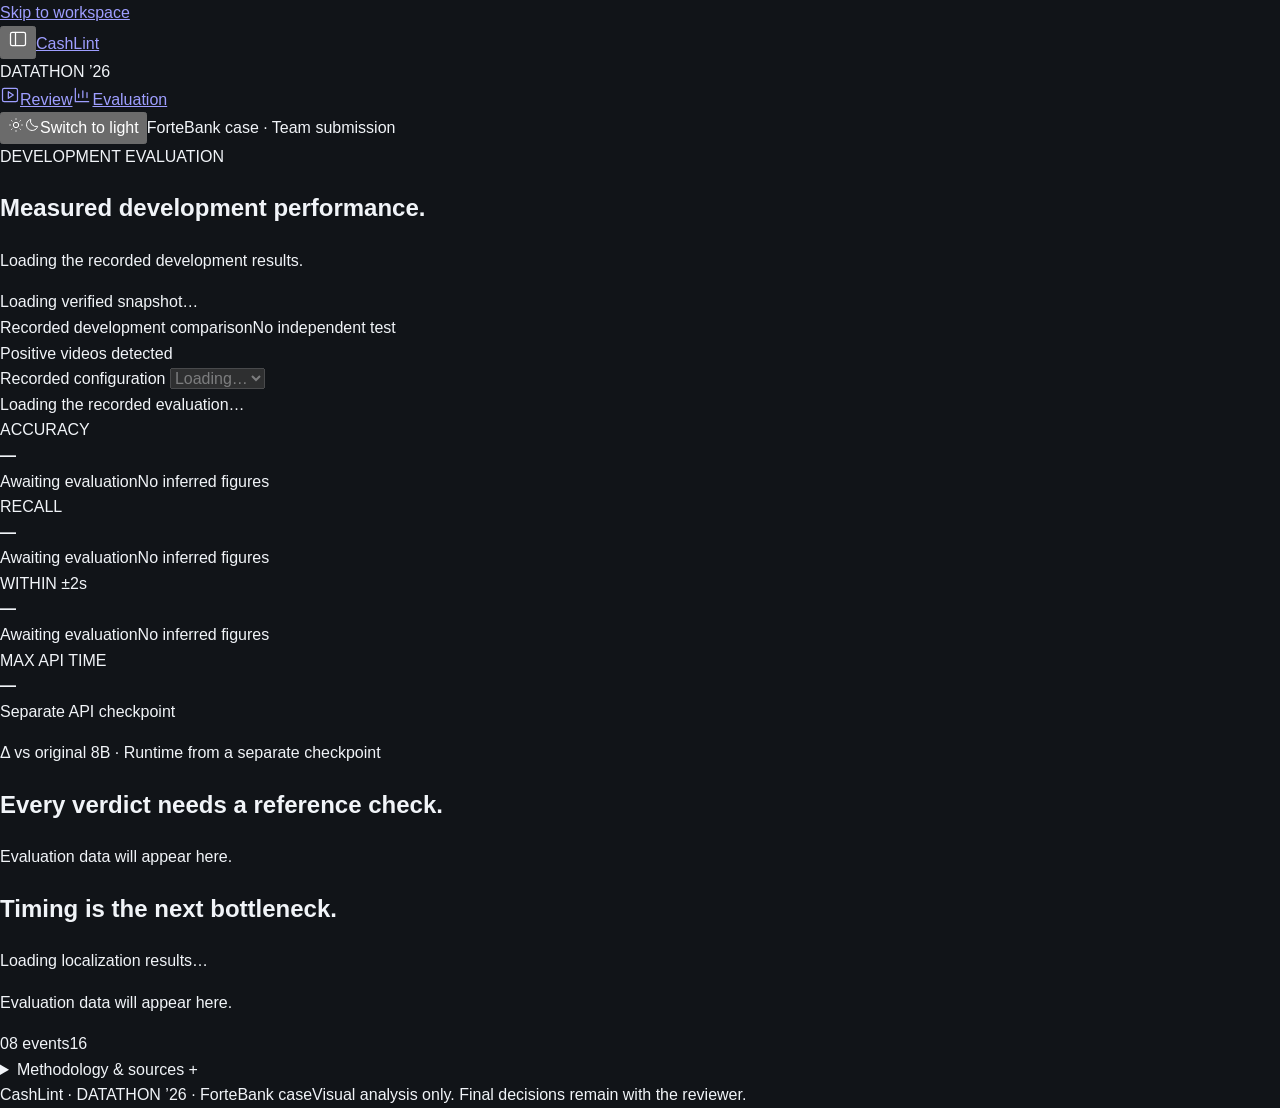
==== service/static/evaluation.html @ b812cc2b "Publish code review snapshot of local video recognition service" ====
<!doctype html>
<html lang="en" data-theme="dark" data-sidebar="open">
<head>
<meta charset="utf-8"><meta name="viewport" content="width=device-width,initial-scale=1">
<meta name="description" content="Evidence-led review of cash-handling video. DATATHON '26, ForteBank case.">
<title>Evaluation · CashLint</title>
<script src="/static/theme.js"></script>
<script src="/static/shell.js"></script>
<link rel="stylesheet" href="/styles/tokens.css"><link rel="stylesheet" href="/static/workspace.css">
<script src="/static/workspace.js" defer></script>
<script src="/static/evaluation.js" defer></script>
</head>
<body data-page="evaluation">
<a class="skip-link" href="#main-content">Skip to workspace</a>
<header class="topbar"><button id="sidebar-toggle" class="sidebar-toggle" type="button" aria-label="Toggle sidebar" aria-controls="workspace-sidebar" aria-expanded="true" title="Close sidebar"><svg width="20" height="20" viewBox="0 0 24 24" fill="none" aria-hidden="true"><rect x="3" y="4" width="18" height="16" rx="2" stroke="currentColor" stroke-width="1.5"/><path d="M9 4v16" stroke="currentColor" stroke-width="1.5"/></svg></button><a class="wordmark" href="/review" aria-label="CashLint review workspace">CashLint</a><div class="topbar-right"><span>DATATHON ’26</span></div></header>
<aside class="sidebar" id="workspace-sidebar" aria-label="Workspace navigation"><nav><a class="nav-item" href="/review" data-current-review><svg class="nav-icon" width="20" height="20" viewBox="0 0 24 24" fill="none" aria-hidden="true"><rect x="3" y="4" width="18" height="16" rx="2" stroke="currentColor" stroke-width="1.5"/><path d="m10 8 6 4-6 4V8Z" stroke="currentColor" stroke-width="1.5" stroke-linejoin="round"/></svg>Review</a><a class="nav-item active" href="/evaluation" aria-current="page"><svg class="nav-icon" width="20" height="20" viewBox="0 0 24 24" fill="none" aria-hidden="true"><path d="M4 4v16h16M8 15v-4m5 4V7m5 8v-6" stroke="currentColor" stroke-width="1.5" stroke-linecap="round"/></svg>Evaluation</a></nav><div class="sidebar-bottom"><button class="theme-toggle" type="button" aria-label="Switch to light" title="Switch to light"><svg class="theme-sun" width="16" height="16" viewBox="0 0 24 24" fill="none" aria-hidden="true"><circle cx="12" cy="12" r="4" stroke="currentColor" stroke-width="1.5"/><path d="M12 2v2m0 16v2M2 12h2m16 0h2M5 5l1.5 1.5m11 11L19 19M5 19l1.5-1.5m11-11L19 5" stroke="currentColor" stroke-width="1.5"/></svg><svg class="theme-moon" width="16" height="16" viewBox="0 0 24 24" fill="none" aria-hidden="true"><path d="M20.5 14a8.5 8.5 0 0 1-10.5-10.5A8.5 8.5 0 1 0 20.5 14Z" stroke="currentColor" stroke-width="1.5" stroke-linejoin="round"/></svg><span class="theme-label">Switch to light</span></button><span class="sidebar-case">ForteBank case · Team submission</span></div></aside><button class="sidebar-backdrop" type="button" aria-label="Close sidebar" tabindex="-1" hidden></button>

<main id="main-content"><section id="overview" aria-labelledby="overview-title"><div class="page-heading evaluation-heading"><div><div class="eyebrow"><span class="accent-rule"></span> DEVELOPMENT EVALUATION</div><h1 id="overview-title">Measured development performance.</h1><p id="measured-headline">Loading the recorded development results.</p></div><span class="snapshot" id="snapshot">Loading verified snapshot…</span></div>
<div class="scope-strip"><span id="scope-total">Recorded development comparison</span><span>No independent test</span></div>
<div class="evaluation-toolbar"><div class="comparison-group"><span class="small-label comparison-title">Positive videos detected</span><dl id="configuration-comparison" class="configuration-comparison" aria-label="Positive videos detected across recorded configurations" hidden></dl></div><label class="recipe-label" for="recipe">Recorded configuration <select id="recipe" disabled><option>Loading…</option></select></label></div>
<div id="metrics-loading" class="loading-line" role="status">Loading the recorded evaluation…</div><div id="metrics-error" class="notice" role="alert" hidden>Metrics unavailable. Video review is still available.</div>
<div class="kpis" id="kpis" aria-live="polite" aria-busy="true">
<article class="kpi"><div class="kpi-label" title="VERDICT ACCURACY">ACCURACY</div><div class="kpi-main"><strong id="accuracy-value">—</strong></div><div class="kpi-meta"><span class="delta" id="accuracy-delta">Awaiting evaluation</span><span id="accuracy-detail">No inferred figures</span></div></article>
<article class="kpi"><div class="kpi-label" title="POSITIVE VIDEOS FOUND">RECALL</div><div class="kpi-main"><strong id="recall-value">—</strong></div><div class="kpi-meta"><span class="delta" id="recall-delta">Awaiting evaluation</span><span id="recall-detail">No inferred figures</span></div></article>
<article class="kpi"><div class="kpi-label" title="EVENTS WITHIN ±2 SECONDS">WITHIN ±2s</div><div class="kpi-main"><strong id="timing-value">—</strong></div><div class="kpi-meta"><span class="delta" id="timing-delta">Awaiting evaluation</span><span id="timing-detail">No inferred figures</span></div></article>
<article class="kpi"><div class="kpi-label" title="SLOWEST OBSERVED API JOB">MAX API TIME</div><div class="kpi-main"><strong id="runtime-value">—</strong></div><div class="kpi-meta"><span id="runtime-detail">Separate API checkpoint</span></div></article>
</div>
<p class="kpi-context">Δ vs original 8B · Runtime from a separate checkpoint</p><div class="chart-grid">
<article class="chart-panel"><h2 id="outcome-title">Every verdict needs a reference check.</h2><div id="outcomes" class="confusion-matrix"><p class="empty-inline">Evaluation data will appear here.</p></div><p class="chart-foot" id="matrix-warning" hidden></p></article>
<article class="chart-panel localization-panel"><h2 id="localization-title">Timing is the next bottleneck.</h2><p class="chart-subtitle" id="localization-takeaway">Loading localization results…</p><div id="localization-chart" class="localization-chart"><p class="empty-inline">Evaluation data will appear here.</p></div><div class="chart-scale" aria-hidden="true"><span>0</span><span>8 events</span><span>16</span></div></article>
</div>
<details class="methodology"><summary>Methodology & sources <span>+</span></summary><div><div class="benchmark-notes"><p class="mini-note">The comparison row shows the three recorded configurations. Runtime is a separate API checkpoint.</p><p class="target-foot"><span class="small-label">ACCURACY TARGET · NOT YET ACHIEVED</span><span id="target-gap">Measured result loading…</span><span>Future target: ≥90%</span></p></div><p><span id="runtime-delta">Checkpoint loading</span></p><section class="evaluation-priority"><span class="small-label">WHAT THE MEASUREMENTS SHOW</span><h2 id="evaluation-priority-title">Remaining gaps in the selected configuration.</h2><p id="evaluation-next">Results and remaining gaps will appear with the recorded evaluation.</p></section><div class="chart-foot" id="outcome-foot">Failures remain in the evaluation denominator.</div><p>Recorded development comparisons, not independent test results or a predicted jury score. All supplied recordings were previously inspected. Model choice and prompts may overfit. Conditional type accuracy is not overall recognition accuracy.</p><p>Localization uses one-to-one matching within ±2s.</p><p id="source-caption">Source: recorded team evaluation artifacts.</p><p>The row compares recorded recipes, not a time series. Runtime reports the actual maximum from a separate checkpoint across seven transformation groups. Selecting a recipe replays measured summaries; it does not run or deploy a model.</p></div></details>
</section><footer><span>CashLint · DATATHON ’26 · ForteBank case</span><span>Visual analysis only. Final decisions remain with the reviewer.</span></footer></main>
</body></html>
---- styles/tokens.css ----
/* DATATHON '26 · ForteBank case
 * Accent: Forte Magenta, https://forte.kz/en/logo (#A31551).
 * All fonts are bundled locally; figures use tabular numerals.
 */
@font-face {
  font-family: "IBM Plex Sans";
  src: url("/static/fonts/ibm-plex-sans.woff2") format("woff2");
  font-style: normal;
  font-weight: 100 700;
  font-display: swap;
}
@font-face {
  font-family: "Space Grotesk";
  src: url("/static/fonts/space-grotesk.woff2") format("woff2");
  font-style: normal;
  font-weight: 300 700;
  font-display: swap;
}
:root {
  --neutral-0: #ffffff;
  --neutral-50: #fafaf9;
  --neutral-100: #f3f3f1;
  --neutral-200: #e4e4e1;
  --neutral-300: #cdceca;
  --neutral-400: #a1a39e;
  --neutral-500: #626960;
  --neutral-600: #4b534b;
  --neutral-700: #40443e;
  --neutral-800: #292d27;
  --neutral-900: #181c17;
  --accent: #a31551;
  --accent-ink: var(--accent);
  --accent-soft: #f7e9ef;
  --accent-fill: var(--accent);
  --on-accent: #ffffff;
  --media-bg: #090b0d;
  --media-text: #cdd3da;
  --font-body: "IBM Plex Sans", Arial, sans-serif;
  --font-heading: "Space Grotesk", "IBM Plex Sans", Arial, sans-serif;
  --text-body: 1rem;
  --text-ui: 0.9375rem;
  --text-small: 0.875rem;
  --text-caption: 0.8125rem;
  --space-0: 0;
  --space-1: 8px;
  --space-2: 16px;
  --space-3: 24px;
  --space-4: 32px;
  --space-5: 40px;
  --space-6: 48px;
  --space-7: 56px;
  --space-8: 64px;
  --radius-sm: 2px;
  --radius-md: 4px;
  --radius-lg: 6px;
  --border: 1px solid var(--neutral-200);
  --surface: var(--neutral-0);
  --canvas: var(--neutral-50);
  --text: var(--neutral-900);
  --muted: var(--neutral-600);
  --rule: var(--neutral-900);
  --focus-ring: var(--neutral-600);
  --matrix-slate: #718093;
}
/* Dark mode uses a lighter pink for readable text and chart marks.
 * Light mode retains Forte Magenta. Each theme has one shared accent.
 */
:root[data-theme="dark"] {
  color-scheme: dark;
  --neutral-0: #191d22;
  --neutral-50: #111418;
  --neutral-100: #20252b;
  --neutral-200: #333b44;
  --neutral-300: #4b5662;
  --neutral-400: #8794a2;
  --neutral-500: #b1bdcb;
  --neutral-600: #c4cdd7;
  --neutral-700: #d3dce5;
  --neutral-800: #e3e9ef;
  --neutral-900: #f1f4f8;
  --accent: #d27aa3;
  --accent-ink: var(--accent);
  --accent-soft: #2e1b24;
  --on-accent: var(--neutral-50);
  --matrix-slate: #8794a2;
  --rule: var(--neutral-300);
}
*, *::before, *::after { box-sizing: border-box; }
html {
  font-size: 100%;
  font-family: var(--font-body);
  font-variant-numeric: tabular-nums lining-nums;
  font-feature-settings: "tnum" 1, "lnum" 1;
}
:root[data-theme="light"] { color-scheme: light; }
body {
  margin: 0;
  color: var(--text);
  background: var(--canvas);
  font-size: var(--text-body);
  font-weight: 450;
  line-height: 1.6;
}
button, input, select { font: inherit; font-variant-numeric: tabular-nums; }
button, a, input, select, summary { -webkit-tap-highlight-color: transparent; }
:focus-visible { outline: 2px solid var(--focus-ring); outline-offset: 4px; }
[hidden] { display: none !important; }
@media (prefers-reduced-motion: reduce) {
  *, *::before, *::after { animation: none !important; transition: none !important; scroll-behavior: auto !important; }
}
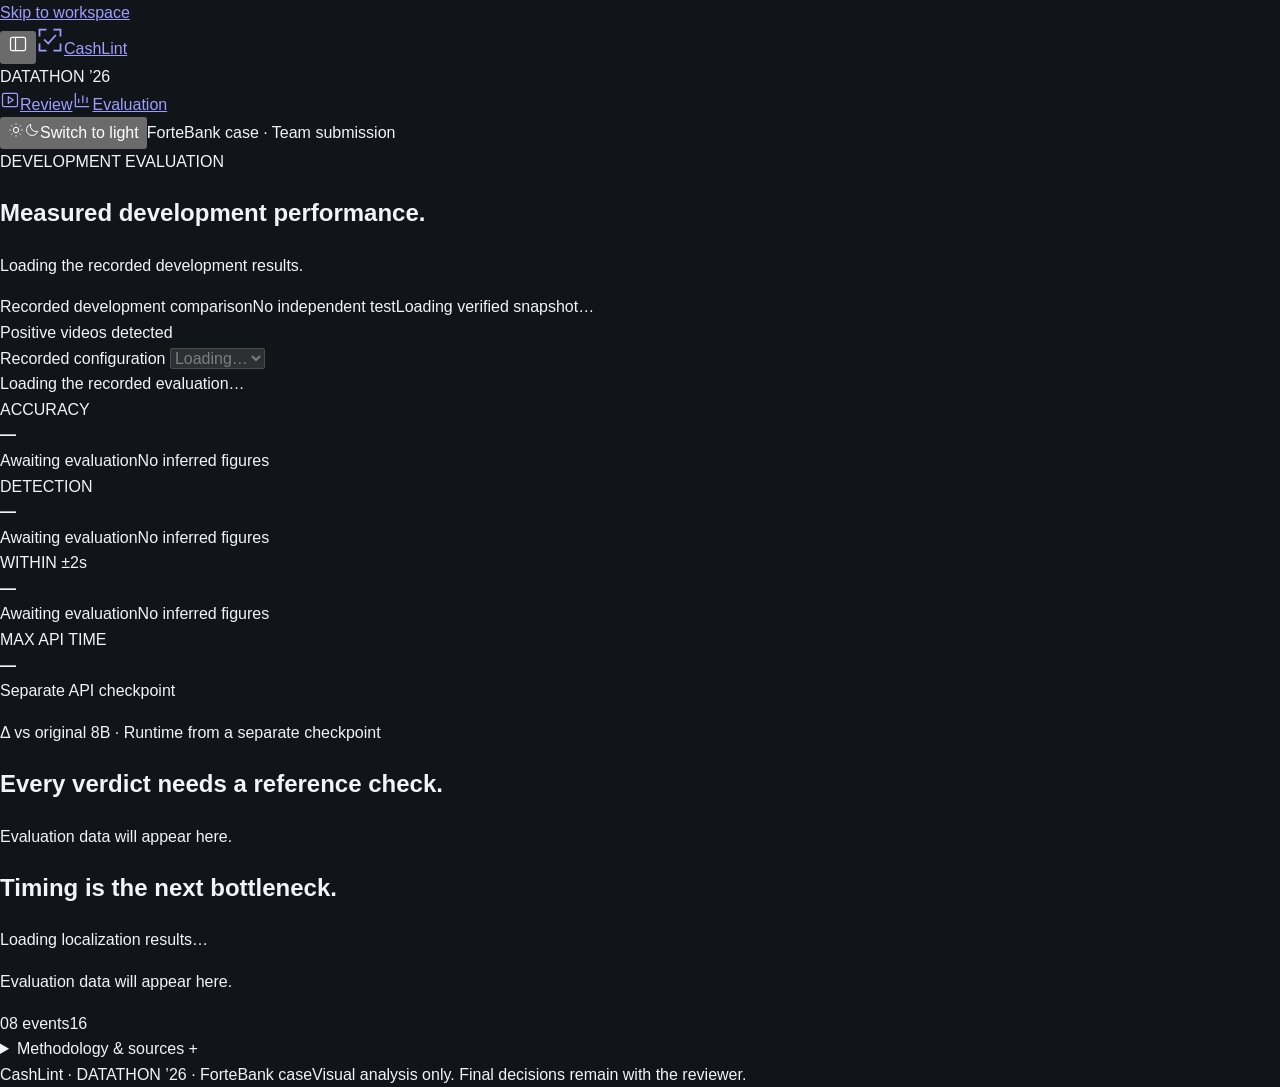
==== commit dc8ac808: "Publish current solution and recognition recovery handoff" ====
--- a/service/static/evaluation.html
+++ b/service/static/evaluation.html
@@ -6,22 +6,22 @@
 <title>Evaluation · CashLint</title>
 <script src="/static/theme.js"></script>
 <script src="/static/shell.js"></script>
-<link rel="stylesheet" href="/styles/tokens.css"><link rel="stylesheet" href="/static/workspace.css">
+<link rel="stylesheet" href="/styles/tokens.css"><link rel="stylesheet" href="/static/workspace.css?v=20261018-identity">
 <script src="/static/workspace.js" defer></script>
 <script src="/static/evaluation.js" defer></script>
 </head>
 <body data-page="evaluation">
 <a class="skip-link" href="#main-content">Skip to workspace</a>
-<header class="topbar"><button id="sidebar-toggle" class="sidebar-toggle" type="button" aria-label="Toggle sidebar" aria-controls="workspace-sidebar" aria-expanded="true" title="Close sidebar"><svg width="20" height="20" viewBox="0 0 24 24" fill="none" aria-hidden="true"><rect x="3" y="4" width="18" height="16" rx="2" stroke="currentColor" stroke-width="1.5"/><path d="M9 4v16" stroke="currentColor" stroke-width="1.5"/></svg></button><a class="wordmark" href="/review" aria-label="CashLint review workspace">CashLint</a><div class="topbar-right"><span>DATATHON ’26</span></div></header>
+<header class="topbar"><button id="sidebar-toggle" class="sidebar-toggle" type="button" aria-label="Toggle sidebar" aria-controls="workspace-sidebar" aria-expanded="true" title="Close sidebar"><svg width="20" height="20" viewBox="0 0 24 24" fill="none" aria-hidden="true"><rect x="3" y="4" width="18" height="16" rx="2" stroke="currentColor" stroke-width="1.5"/><path d="M9 4v16" stroke="currentColor" stroke-width="1.5"/></svg></button><a class="wordmark" href="/review" aria-label="CashLint review workspace"><svg class="brand-mark" width="28" height="28" viewBox="0 0 32 32" fill="none" aria-hidden="true"><path d="M12 4H4v8m16-8h8v8M4 20v8h8m16-8v8h-8" stroke="currentColor" stroke-width="2"/><path d="m10 16 4 4 8-9" stroke="currentColor" stroke-width="2" stroke-linecap="square" stroke-linejoin="miter"/></svg><span>CashLint</span></a><div class="topbar-right"><span>DATATHON ’26</span></div></header>
 <aside class="sidebar" id="workspace-sidebar" aria-label="Workspace navigation"><nav><a class="nav-item" href="/review" data-current-review><svg class="nav-icon" width="20" height="20" viewBox="0 0 24 24" fill="none" aria-hidden="true"><rect x="3" y="4" width="18" height="16" rx="2" stroke="currentColor" stroke-width="1.5"/><path d="m10 8 6 4-6 4V8Z" stroke="currentColor" stroke-width="1.5" stroke-linejoin="round"/></svg>Review</a><a class="nav-item active" href="/evaluation" aria-current="page"><svg class="nav-icon" width="20" height="20" viewBox="0 0 24 24" fill="none" aria-hidden="true"><path d="M4 4v16h16M8 15v-4m5 4V7m5 8v-6" stroke="currentColor" stroke-width="1.5" stroke-linecap="round"/></svg>Evaluation</a></nav><div class="sidebar-bottom"><button class="theme-toggle" type="button" aria-label="Switch to light" title="Switch to light"><svg class="theme-sun" width="16" height="16" viewBox="0 0 24 24" fill="none" aria-hidden="true"><circle cx="12" cy="12" r="4" stroke="currentColor" stroke-width="1.5"/><path d="M12 2v2m0 16v2M2 12h2m16 0h2M5 5l1.5 1.5m11 11L19 19M5 19l1.5-1.5m11-11L19 5" stroke="currentColor" stroke-width="1.5"/></svg><svg class="theme-moon" width="16" height="16" viewBox="0 0 24 24" fill="none" aria-hidden="true"><path d="M20.5 14a8.5 8.5 0 0 1-10.5-10.5A8.5 8.5 0 1 0 20.5 14Z" stroke="currentColor" stroke-width="1.5" stroke-linejoin="round"/></svg><span class="theme-label">Switch to light</span></button><span class="sidebar-case">ForteBank case · Team submission</span></div></aside><button class="sidebar-backdrop" type="button" aria-label="Close sidebar" tabindex="-1" hidden></button>
 
-<main id="main-content"><section id="overview" aria-labelledby="overview-title"><div class="page-heading evaluation-heading"><div><div class="eyebrow"><span class="accent-rule"></span> DEVELOPMENT EVALUATION</div><h1 id="overview-title">Measured development performance.</h1><p id="measured-headline">Loading the recorded development results.</p></div><span class="snapshot" id="snapshot">Loading verified snapshot…</span></div>
-<div class="scope-strip"><span id="scope-total">Recorded development comparison</span><span>No independent test</span></div>
+<main id="main-content"><section id="overview" aria-labelledby="overview-title"><div class="page-heading evaluation-heading"><div><div class="eyebrow"><span class="accent-rule"></span> DEVELOPMENT EVALUATION</div><h1 id="overview-title">Measured development performance.</h1><p id="measured-headline">Loading the recorded development results.</p></div></div>
+<div class="scope-strip"><span id="scope-total">Recorded development comparison</span><span>No independent test</span><span class="snapshot" id="snapshot">Loading verified snapshot…</span></div>
 <div class="evaluation-toolbar"><div class="comparison-group"><span class="small-label comparison-title">Positive videos detected</span><dl id="configuration-comparison" class="configuration-comparison" aria-label="Positive videos detected across recorded configurations" hidden></dl></div><label class="recipe-label" for="recipe">Recorded configuration <select id="recipe" disabled><option>Loading…</option></select></label></div>
 <div id="metrics-loading" class="loading-line" role="status">Loading the recorded evaluation…</div><div id="metrics-error" class="notice" role="alert" hidden>Metrics unavailable. Video review is still available.</div>
 <div class="kpis" id="kpis" aria-live="polite" aria-busy="true">
 <article class="kpi"><div class="kpi-label" title="VERDICT ACCURACY">ACCURACY</div><div class="kpi-main"><strong id="accuracy-value">—</strong></div><div class="kpi-meta"><span class="delta" id="accuracy-delta">Awaiting evaluation</span><span id="accuracy-detail">No inferred figures</span></div></article>
-<article class="kpi"><div class="kpi-label" title="POSITIVE VIDEOS FOUND">RECALL</div><div class="kpi-main"><strong id="recall-value">—</strong></div><div class="kpi-meta"><span class="delta" id="recall-delta">Awaiting evaluation</span><span id="recall-detail">No inferred figures</span></div></article>
+<article class="kpi kpi-primary"><div class="kpi-label" title="RECALL · POSITIVE VIDEOS FOUND">DETECTION</div><div class="kpi-main"><strong id="recall-value">—</strong></div><div class="kpi-meta"><span class="delta" id="recall-delta">Awaiting evaluation</span><span id="recall-detail">No inferred figures</span></div></article>
 <article class="kpi"><div class="kpi-label" title="EVENTS WITHIN ±2 SECONDS">WITHIN ±2s</div><div class="kpi-main"><strong id="timing-value">—</strong></div><div class="kpi-meta"><span class="delta" id="timing-delta">Awaiting evaluation</span><span id="timing-detail">No inferred figures</span></div></article>
 <article class="kpi"><div class="kpi-label" title="SLOWEST OBSERVED API JOB">MAX API TIME</div><div class="kpi-main"><strong id="runtime-value">—</strong></div><div class="kpi-meta"><span id="runtime-detail">Separate API checkpoint</span></div></article>
 </div>
